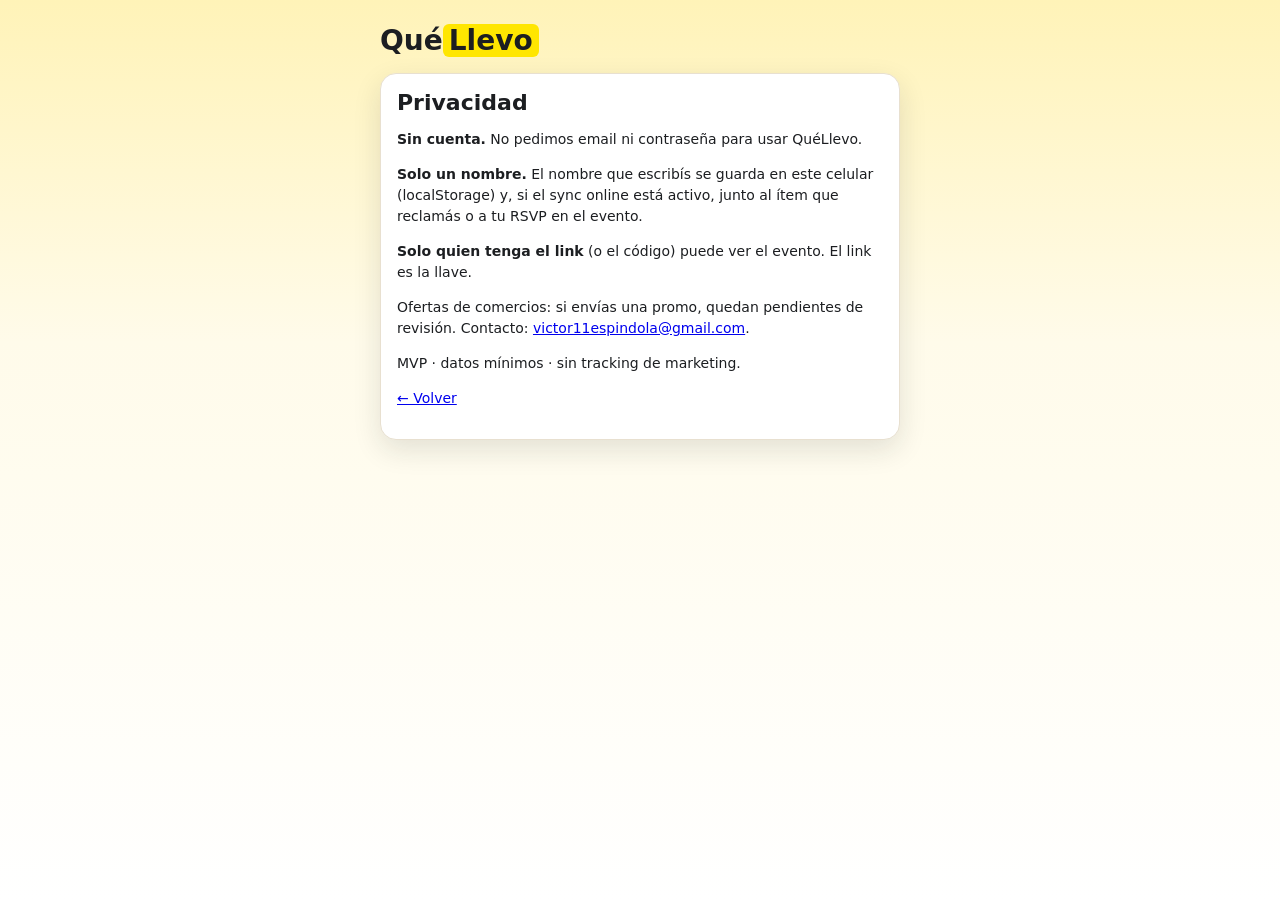
==== privacy.html @ 99ced201 "Deploy QuéLlevo MVP+" ====
<!DOCTYPE html>
<html lang="es">
<head>
<meta charset="UTF-8" />
<meta name="viewport" content="width=device-width, initial-scale=1, viewport-fit=cover" />
<meta name="theme-color" content="#25D366" />
<title>Privacidad — QuéLlevo</title>
<link rel="stylesheet" href="styles.css" />
</head>
<body class="privacy-page">
<div class="wrap">
  <a class="brand" href="./">Qué<span>Llevo</span></a>
  <div class="card" style="margin-top:16px">
    <h1>Privacidad</h1>
    <p><strong>Sin cuenta.</strong> No pedimos email ni contraseña para usar QuéLlevo.</p>
    <p><strong>Solo un nombre.</strong> El nombre que escribís se guarda en este celular (localStorage) y, si el sync online está activo, junto al ítem que reclamás o a tu RSVP en el evento.</p>
    <p><strong>Solo quien tenga el link</strong> (o el código) puede ver el evento. El link es la llave.</p>
    <p>Ofertas de comercios: si envías una promo, quedan pendientes de revisión. Contacto: <a href="mailto:victor11espindola@gmail.com">victor11espindola@gmail.com</a>.</p>
    <p class="muted">MVP · datos mínimos · sin tracking de marketing.</p>
    <p><a href="./">← Volver</a></p>
  </div>
</div>
</body>
</html>
---- styles.css ----
:root {
  --navy: #1C1E21;
  --teal: #128C7E;
  --sand: #FFFBEA;
  --ink: #1C1E21;
  --muted: #65676B;
  --line: #E8E0D0;
  --ok: #25D366;
  --warn: #FF0000;
  --yellow: #FFE600;
  --primary: #1DA851;
  --primary-dark: #128C7E;
  --brand-green: #25D366;
  --alert-soft: #FFE0E0;
  --safe-bottom: env(safe-area-inset-bottom, 0px);
}

* { box-sizing: border-box; }

html, body {
  margin: 0;
  padding: 0;
  overflow-x: hidden;
}

body {
  font-family: "Segoe UI", system-ui, -apple-system, sans-serif;
  color: var(--ink);
  background: linear-gradient(180deg, #FFF3B8 0%, var(--sand) 38%, #FFFFFF 100%);
  min-height: 100vh;
  min-height: 100dvh;
  -webkit-tap-highlight-color: transparent;
}

.wrap {
  width: min(520px, calc(100% - 28px));
  margin: 0 auto;
  padding: 16px 0 calc(40px + var(--safe-bottom));
}

.site-header {
  display: flex;
  flex-direction: column;
  gap: 10px;
  margin-bottom: 14px;
}

.brand {
  font-weight: 900;
  font-size: 28px;
  color: var(--ink);
  text-decoration: none;
  display: inline-block;
}
.brand span {
  color: var(--ink);
  background: var(--yellow);
  padding: 0 6px;
  border-radius: 6px;
}

.mini-nav {
  display: flex;
  flex-wrap: wrap;
  gap: 6px 10px;
  font-size: 13px;
  font-weight: 700;
}
.mini-nav a {
  color: var(--muted);
  text-decoration: none;
  padding: 6px 8px;
  border-radius: 8px;
  background: rgba(255, 255, 255, 0.55);
}
.mini-nav a:hover,
.mini-nav a:focus {
  color: var(--ink);
  background: var(--yellow);
}

.tagline {
  color: var(--muted);
  font-size: 15px;
  line-height: 1.45;
  margin: 0 0 16px;
}

.hero h1 {
  font-size: 24px;
  margin: 0 0 10px;
  line-height: 1.2;
}

.trust-note {
  margin: 12px 0 0;
  font-size: 12px;
  color: var(--muted);
  line-height: 1.4;
}

.card {
  background: #fff;
  border: 1px solid var(--line);
  border-radius: 16px;
  padding: 16px;
  margin-bottom: 14px;
  box-shadow: 0 10px 28px rgba(28, 30, 33, 0.12);
}

h1 { font-size: 22px; margin: 0 0 8px; }
h2 { font-size: 16px; margin: 0 0 10px; }

label {
  display: grid;
  gap: 4px;
  font-size: 13px;
  font-weight: 700;
  margin-bottom: 10px;
}
label.grow { flex: 1; min-width: 0; }

input, select, textarea {
  font: inherit;
  padding: 10px 12px;
  border-radius: 10px;
  border: 1px solid #D9D0C0;
  width: 100%;
  min-height: 44px;
  background: #FFFEF7;
}
textarea { min-height: 80px; resize: vertical; }

.row {
  display: grid;
  grid-template-columns: 1fr 1fr;
  gap: 10px;
}
@media (max-width: 420px) {
  .row { grid-template-columns: 1fr; }
}

.btn {
  display: inline-flex;
  align-items: center;
  justify-content: center;
  background: var(--primary);
  color: #fff;
  border: 0;
  border-radius: 12px;
  padding: 12px 16px;
  font-weight: 800;
  font-size: 15px;
  cursor: pointer;
  width: 100%;
  text-decoration: none;
  min-height: 48px;
  -webkit-appearance: none;
}
.btn:disabled { opacity: 0.55; }
.btn-ghost { background: #E7F9EF; color: var(--ink); }
.btn-navy { background: var(--ink); color: #fff; }
.btn-sm {
  width: auto;
  padding: 8px 12px;
  font-size: 13px;
  min-height: 40px;
}
.btn.rsvp-on {
  background: var(--yellow);
  color: var(--ink);
  box-shadow: inset 0 0 0 2px #E6CF00;
}

.actions {
  display: flex;
  flex-wrap: wrap;
  gap: 8px;
  margin-top: 12px;
}
.actions .btn { flex: 1 1 auto; min-width: 120px; }

.chips {
  display: flex;
  flex-wrap: wrap;
  gap: 8px;
  margin: 8px 0 12px;
}
.chip {
  border: 1px solid var(--line);
  background: #fff;
  border-radius: 999px;
  padding: 8px 12px;
  font-weight: 800;
  font-size: 13px;
  cursor: pointer;
  min-height: 40px;
}
.chip.on {
  background: var(--yellow);
  color: var(--ink);
  border-color: #E6CF00;
}

.steps {
  margin: 0;
  padding-left: 20px;
  display: grid;
  gap: 10px;
  color: var(--ink);
  font-size: 14px;
  line-height: 1.4;
}

.demo-card .demo-people {
  margin-top: 10px;
  border-top: 1px solid var(--line);
}
.demo-row {
  display: flex;
  justify-content: space-between;
  gap: 10px;
  padding: 10px 0;
  border-bottom: 1px solid var(--line);
  font-size: 14px;
  font-weight: 700;
}
.demo-row:last-child { border-bottom: 0; }
.demo-rsvp { margin: 8px 0 0; }

.item {
  display: flex;
  align-items: center;
  justify-content: space-between;
  gap: 10px;
  padding: 12px 0;
  border-bottom: 1px solid var(--line);
}
.item:last-child { border-bottom: 0; }
.item .name { font-weight: 800; word-break: break-word; }
.item .who { font-size: 13px; color: var(--muted); }

.cat-group { margin-bottom: 8px; }
.cat-group:last-child { margin-bottom: 0; }
.cat-title {
  font-size: 12px;
  font-weight: 800;
  text-transform: uppercase;
  letter-spacing: 0.04em;
  color: var(--muted);
  margin: 12px 0 4px;
  padding: 4px 8px;
  background: #FFF6C8;
  border-radius: 8px;
  display: inline-block;
}

.badge {
  display: inline-block;
  font-size: 11px;
  font-weight: 800;
  text-transform: uppercase;
  letter-spacing: 0.04em;
  padding: 4px 8px;
  border-radius: 999px;
  background: var(--yellow);
  color: var(--ink);
}
.badge.free { background: #FFE0E0; color: #FF0000; }
.badge.promo { background: #E7F9EF; color: #128C7E; }
.badge.auspicia { background: #FFF6C8; color: var(--ink); }

.muted { color: var(--muted); font-size: 13px; }
.tiny { font-size: 11px; }
.err { color: #FF0000; font-size: 13px; margin-top: 8px; }
.okmsg { color: var(--ok); font-size: 13px; margin-top: 8px; font-weight: 700; }
.hidden { display: none !important; }

.code {
  font-family: ui-monospace, monospace;
  background: var(--sand);
  padding: 8px 10px;
  border-radius: 8px;
  font-weight: 800;
  letter-spacing: 0.06em;
}

.share-hint {
  font-size: 13px;
  color: var(--muted);
  margin: 8px 0;
  line-height: 1.4;
}
.share-link-wrap {
  margin: 0 0 10px;
  word-break: break-all;
}
.share-link {
  display: block;
  font-size: 13px;
  font-weight: 700;
  background: var(--sand);
  border: 1px solid var(--line);
  border-radius: 10px;
  padding: 10px 12px;
  color: var(--ink);
}

.rsvp-row {
  display: flex;
  flex-wrap: wrap;
  gap: 8px;
  margin-bottom: 8px;
}
.rsvp-row .btn { flex: 1 1 90px; }

.add-item-block { margin-top: 10px; }
.add-item-block .btn { margin-top: 4px; width: 100%; }

.sponsors-head {
  display: flex;
  align-items: center;
  justify-content: space-between;
  gap: 8px;
  margin-bottom: 10px;
}
.sponsors-head h2 {
  margin: 0;
  display: flex;
  align-items: center;
  gap: 8px;
  flex-wrap: wrap;
}
.sponsors-toggle {
  border: 0;
  background: #FFF6C8;
  color: var(--ink);
  border-radius: 8px;
  width: 36px;
  height: 36px;
  font-size: 16px;
  cursor: pointer;
  font-weight: 800;
  flex-shrink: 0;
}
.sponsor-card {
  display: flex;
  flex-direction: column;
  gap: 6px;
  padding: 10px 12px;
  margin-bottom: 8px;
  border: 1px solid var(--line);
  border-radius: 12px;
  background: #FFFEF7;
}
.sponsor-card:last-of-type { margin-bottom: 0; }
.sponsor-top {
  display: flex;
  align-items: center;
  justify-content: space-between;
  gap: 8px;
}
.sponsor-name { font-weight: 800; font-size: 14px; }
.sponsor-kind {
  font-size: 11px;
  font-weight: 700;
  color: var(--muted);
  text-transform: uppercase;
  letter-spacing: 0.03em;
}
.sponsor-promo { font-size: 13px; line-height: 1.35; color: var(--ink); }
.sponsor-cta { display: flex; flex-wrap: wrap; gap: 6px; margin-top: 2px; }
.sponsor-cta .btn { width: auto; }
.sponsors-more { width: 100%; margin-top: 8px; }
.sponsors-biz { margin: 10px 0 0; text-align: center; }
.sponsors-biz a {
  color: var(--muted);
  text-decoration: underline;
  text-underline-offset: 2px;
  font-size: 12px;
}
.sponsors-biz a:hover { color: var(--primary); }
.sponsors-body.collapsed .sponsor-card,
.sponsors-body.collapsed .sponsors-more { display: none !important; }
.sponsors-demo-hint { font-size: 11px; color: var(--muted); margin: 0 0 8px; }

.site-footer {
  margin-top: 24px;
  color: var(--muted);
  font-size: 12px;
  text-align: center;
}
.site-footer p { margin: 6px 0; }
.footer-links a {
  color: var(--muted);
  text-decoration: underline;
  text-underline-offset: 2px;
}
.footer-links a:hover { color: var(--primary); }

.toast {
  position: fixed;
  left: 50%;
  bottom: calc(20px + var(--safe-bottom));
  transform: translateX(-50%);
  background: var(--ink);
  color: #fff;
  padding: 12px 18px;
  border-radius: 999px;
  font-weight: 700;
  font-size: 14px;
  box-shadow: 0 10px 30px rgba(0, 0, 0, 0.25);
  z-index: 50;
  max-width: calc(100% - 32px);
  text-align: center;
}

.privacy-page .wrap { padding-top: 24px; }
.privacy-page h1 { margin-bottom: 12px; }
.privacy-page p { line-height: 1.5; color: var(--ink); font-size: 14px; }
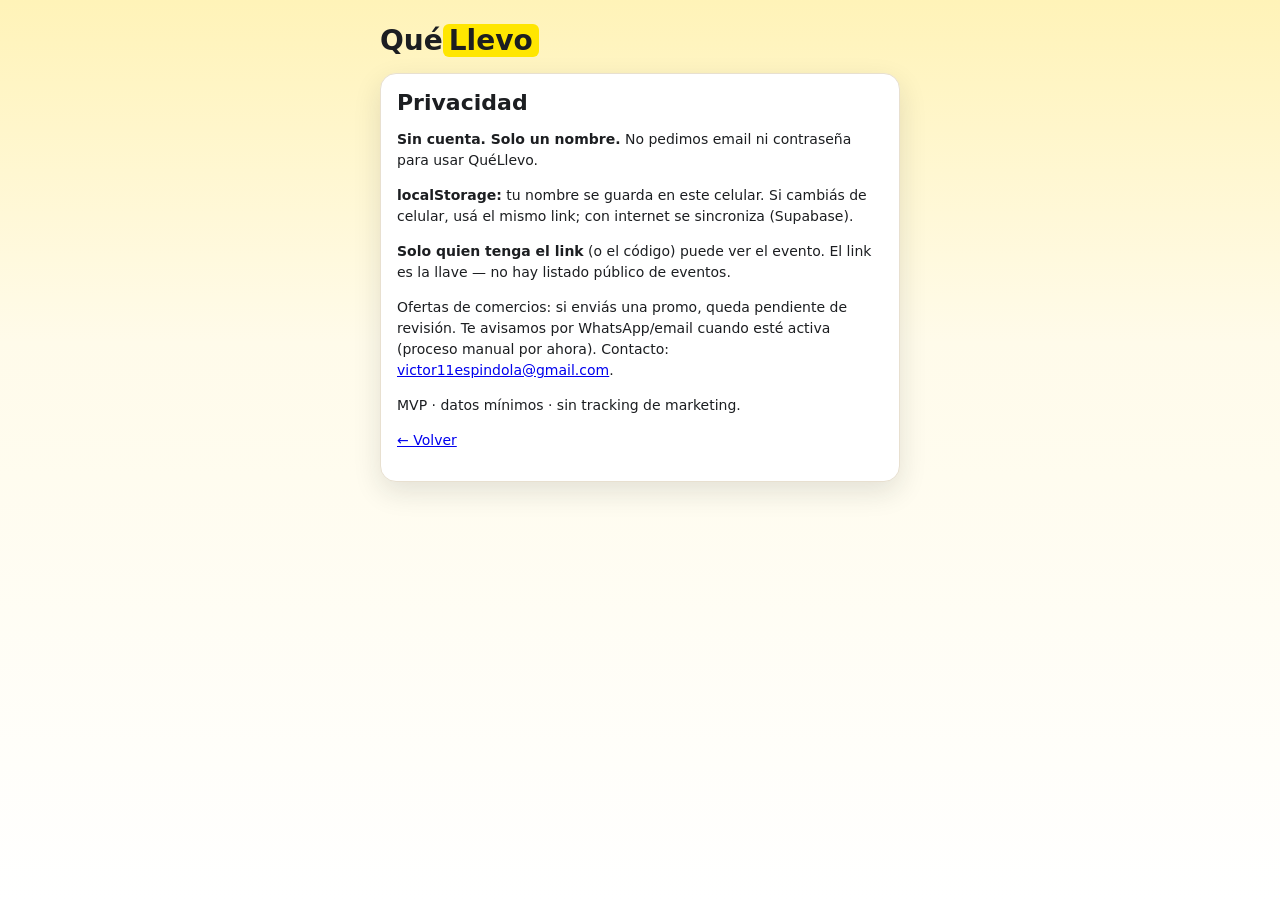
==== commit 29a3086d: "Deploy updated QuéLlevo" ====
--- a/privacy.html
+++ b/privacy.html
@@ -5,6 +5,7 @@
 <meta name="viewport" content="width=device-width, initial-scale=1, viewport-fit=cover" />
 <meta name="theme-color" content="#25D366" />
 <title>Privacidad — QuéLlevo</title>
+<link rel="icon" href="favicon.png" type="image/png" />
 <link rel="stylesheet" href="styles.css" />
 </head>
 <body class="privacy-page">
@@ -12,10 +13,10 @@
   <a class="brand" href="./">Qué<span>Llevo</span></a>
   <div class="card" style="margin-top:16px">
     <h1>Privacidad</h1>
-    <p><strong>Sin cuenta.</strong> No pedimos email ni contraseña para usar QuéLlevo.</p>
-    <p><strong>Solo un nombre.</strong> El nombre que escribís se guarda en este celular (localStorage) y, si el sync online está activo, junto al ítem que reclamás o a tu RSVP en el evento.</p>
-    <p><strong>Solo quien tenga el link</strong> (o el código) puede ver el evento. El link es la llave.</p>
-    <p>Ofertas de comercios: si envías una promo, quedan pendientes de revisión. Contacto: <a href="mailto:victor11espindola@gmail.com">victor11espindola@gmail.com</a>.</p>
+    <p><strong>Sin cuenta. Solo un nombre.</strong> No pedimos email ni contraseña para usar QuéLlevo.</p>
+    <p><strong>localStorage:</strong> tu nombre se guarda en este celular. Si cambiás de celular, usá el mismo link; con internet se sincroniza (Supabase).</p>
+    <p><strong>Solo quien tenga el link</strong> (o el código) puede ver el evento. El link es la llave — no hay listado público de eventos.</p>
+    <p>Ofertas de comercios: si enviás una promo, queda pendiente de revisión. Te avisamos por WhatsApp/email cuando esté activa (proceso manual por ahora). Contacto: <a href="mailto:victor11espindola@gmail.com">victor11espindola@gmail.com</a>.</p>
     <p class="muted">MVP · datos mínimos · sin tracking de marketing.</p>
     <p><a href="./">← Volver</a></p>
   </div>
--- a/styles.css
+++ b/styles.css
@@ -87,7 +87,7 @@
 }
 
 .hero h1 {
-  font-size: 24px;
+  font-size: 26px;
   margin: 0 0 10px;
   line-height: 1.2;
 }
@@ -97,6 +97,14 @@
   font-size: 12px;
   color: var(--muted);
   line-height: 1.4;
+}
+.privacy-sync {
+  margin-top: 6px;
+  padding: 8px 10px;
+  background: #E7F9EF;
+  border-radius: 10px;
+  color: var(--ink);
+  border: 1px solid #C8EED8;
 }
 
 .card {
@@ -106,6 +114,25 @@
   padding: 16px;
   margin-bottom: 14px;
   box-shadow: 0 10px 28px rgba(28, 30, 33, 0.12);
+}
+.card-hero {
+  border-top: 4px solid var(--yellow);
+  box-shadow: 0 14px 36px rgba(28, 30, 33, 0.14);
+}
+.card-primary {
+  border-left: 4px solid var(--brand-green);
+}
+.card-accent {
+  border-left: 4px solid var(--yellow);
+}
+.card-error {
+  border-left: 4px solid var(--warn);
+  background: #FFF8F8;
+}
+.card-closed-banner {
+  background: #FFF6C8;
+  border: 1px solid #E6CF00;
+  border-left: 4px solid var(--warn);
 }
 
 h1 { font-size: 22px; margin: 0 0 8px; }
@@ -160,6 +187,7 @@
 .btn:disabled { opacity: 0.55; }
 .btn-ghost { background: #E7F9EF; color: var(--ink); }
 .btn-navy { background: var(--ink); color: #fff; }
+.btn-danger { background: var(--alert-soft); color: #B00000; }
 .btn-sm {
   width: auto;
   padding: 8px 12px;
@@ -212,13 +240,19 @@
   line-height: 1.4;
 }
 
+.demo-hint {
+  font-size: 13px;
+  color: var(--muted);
+  margin: 0 0 8px;
+}
 .demo-card .demo-people {
-  margin-top: 10px;
+  margin-top: 6px;
   border-top: 1px solid var(--line);
 }
 .demo-row {
   display: flex;
   justify-content: space-between;
+  align-items: center;
   gap: 10px;
   padding: 10px 0;
   border-bottom: 1px solid var(--line);
@@ -226,6 +260,13 @@
   font-weight: 700;
 }
 .demo-row:last-child { border-bottom: 0; }
+.demo-right {
+  display: flex;
+  align-items: center;
+  gap: 8px;
+  flex-wrap: wrap;
+  justify-content: flex-end;
+}
 .demo-rsvp { margin: 8px 0 0; }
 
 .item {
@@ -268,7 +309,8 @@
 }
 .badge.free { background: #FFE0E0; color: #FF0000; }
 .badge.promo { background: #E7F9EF; color: #128C7E; }
-.badge.auspicia { background: #FFF6C8; color: var(--ink); }
+.badge.ofertas { background: #FFF6C8; color: var(--ink); text-transform: none; letter-spacing: 0; }
+.badge.badge-alert { background: var(--alert-soft); color: #B00000; }
 
 .muted { color: var(--muted); font-size: 13px; }
 .tiny { font-size: 11px; }
@@ -284,16 +326,41 @@
   font-weight: 800;
   letter-spacing: 0.06em;
 }
-
-.share-hint {
-  font-size: 13px;
-  color: var(--muted);
-  margin: 8px 0;
-  line-height: 1.4;
-}
-.share-link-wrap {
-  margin: 0 0 10px;
-  word-break: break-all;
+.code-big {
+  font-size: 22px;
+  letter-spacing: 0.12em;
+  padding: 10px 14px;
+  display: inline-block;
+}
+
+.share-box {
+  margin-top: 14px;
+  padding: 12px;
+  background: #FFFEF7;
+  border: 1px solid var(--line);
+  border-radius: 12px;
+}
+.share-box-highlight {
+  box-shadow: 0 0 0 3px var(--yellow);
+  animation: pulseShare 1.2s ease 2;
+}
+@keyframes pulseShare {
+  0%, 100% { box-shadow: 0 0 0 3px var(--yellow); }
+  50% { box-shadow: 0 0 0 6px rgba(255, 230, 0, 0.45); }
+}
+.share-label {
+  font-size: 12px;
+  font-weight: 800;
+  text-transform: uppercase;
+  letter-spacing: 0.04em;
+  color: var(--muted);
+  margin: 0 0 6px;
+}
+.share-row {
+  display: flex;
+  flex-direction: column;
+  gap: 8px;
+  margin-bottom: 12px;
 }
 .share-link {
   display: block;
@@ -304,6 +371,31 @@
   border-radius: 10px;
   padding: 10px 12px;
   color: var(--ink);
+  word-break: break-all;
+}
+.code-row {
+  display: flex;
+  flex-wrap: wrap;
+  align-items: center;
+  gap: 8px;
+  margin-bottom: 4px;
+}
+.code-row .share-label { margin: 0; width: 100%; }
+
+.host-tools {
+  display: flex;
+  flex-wrap: wrap;
+  gap: 8px;
+  margin-top: 12px;
+  padding-top: 12px;
+  border-top: 1px dashed var(--line);
+}
+.edit-panel {
+  margin-top: 12px;
+  padding: 12px;
+  background: #FFF6C8;
+  border-radius: 12px;
+  border: 1px solid #E6CF00;
 }
 
 .rsvp-row {
@@ -316,6 +408,16 @@
 
 .add-item-block { margin-top: 10px; }
 .add-item-block .btn { margin-top: 4px; width: 100%; }
+
+.name-prompt { font-weight: 700; }
+.name-card-pulse {
+  animation: namePulse 0.9s ease 1;
+  box-shadow: 0 0 0 3px #FF0000;
+}
+@keyframes namePulse {
+  0%, 100% { box-shadow: 0 0 0 0 transparent; }
+  40% { box-shadow: 0 0 0 4px rgba(255, 0, 0, 0.35); }
+}
 
 .sponsors-head {
   display: flex;
@@ -418,3 +520,5 @@
 .privacy-page .wrap { padding-top: 24px; }
 .privacy-page h1 { margin-bottom: 12px; }
 .privacy-page p { line-height: 1.5; color: var(--ink); font-size: 14px; }
+
+.who { font-size: 13px; color: var(--muted); font-weight: 700; }
